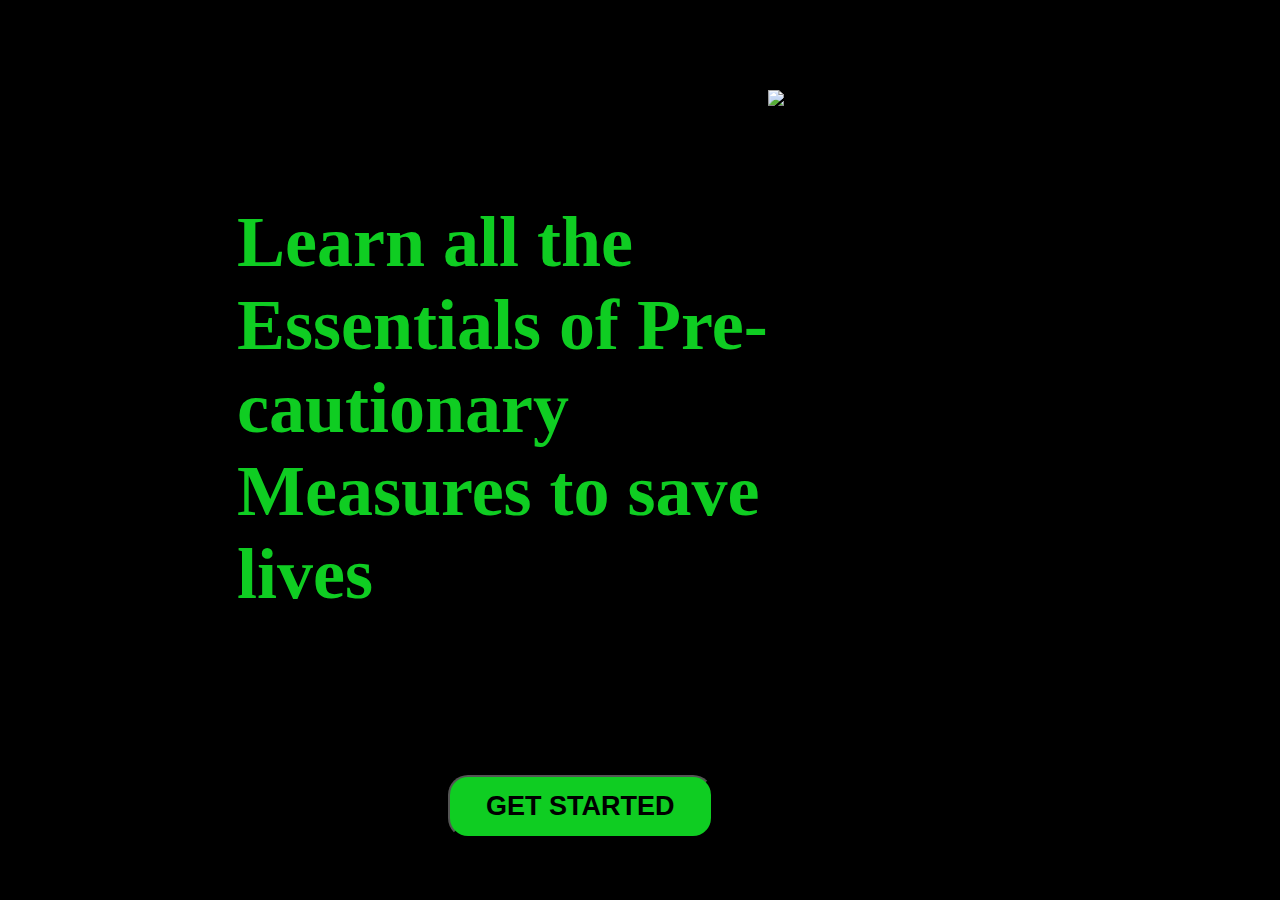
==== index.html @ 5dc01119 "Add files via upload" ====
<!DOCTYPE html>
<html lang="en">
<head>
    <meta charset="UTF-8">
    <meta name="viewport" content="width=device-width, initial-scale=1.0">
    <meta http-equiv="X-UA-Compatible" content="ie=edge">
    <title>Project_1</title>
    <link rel="stylesheet" href="style.css">
</head>
<body>
    <h1>Learn all the Essentials of Pre-cautionary Measures to save lives</h1>
    <form action="login.html"><button>GET STARTED</button></form>
    <img src="images/social-student-learning-english-online.png">
</body>
</html>
---- style.css ----
*{
    margin:0;
    padding:0;
    box-sizing:border-box;
}
body{
    background-color:black;
}
h1{
    font-size:8vh;
    color:#0FCD22;
    width:50%;
    position:relative;
    top:50vh;
    left:50%;
    transform:translate(-70%,-60%);
    padding:0 5vh;   
}

button{
    background-color:#0FCD22;
    color:black;
    font-weight:bolder;
    font-size:3vh;
    height:7vh;
    width:auto;
    padding:1vh 4vh;
    border-radius:20px;
    position:relative;
    top:40vh;
    left:35%;
    cursor:pointer;
    transition: color .5s;
    /* border:1px solid green; */
}
button:hover{
    background-color:black;
    color:#0FCD22;
    box-shadow:0 0 10px 2px #0FCD22;
}

img{
    height:80vh;
    position:absolute;
    left:60%;
    top:10vh;
    transition: height 1s;
    /* border:1px solid green; */
}
img:hover{
    height:85vh;
}
@media screen and (max-width:400px)
{
    h1{
        font-size:3vh;
        width:70%;
        top:55vh;
        left:50%;
        transform:translate(-50%);
        padding:0;
        padding-left:5vh;
    }
    
img{
    height:40vh;
    left:50%;
    top:10vh;
    transform:translate(-50%);

}

button{
    font-size:2vh;
    height:4vh;
    top:60vh;
    left:30%;
    padding:0 5vh;
}
img:hover{
    height:43vh;
}

}
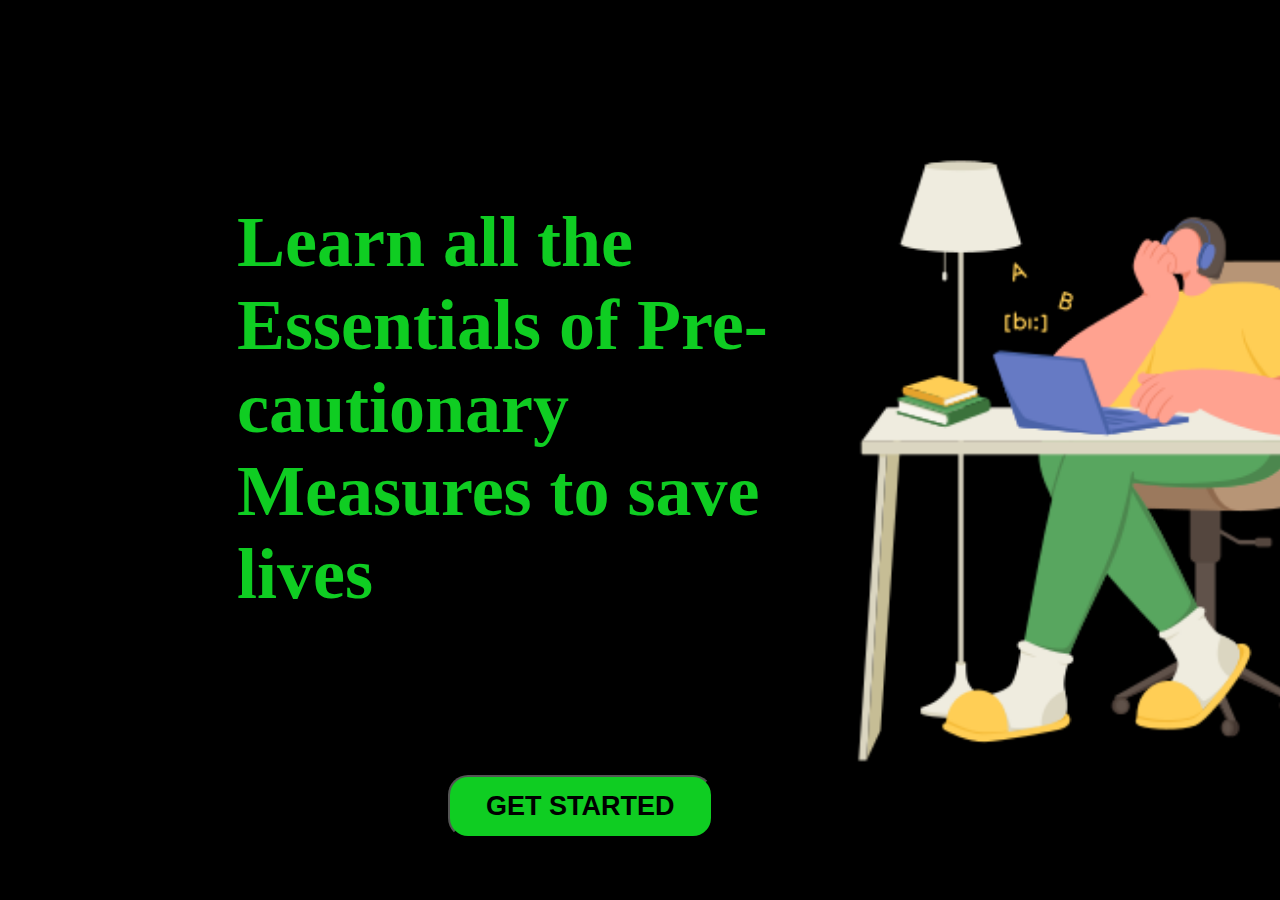
==== commit 7a5a0b4c: "Update index.html" ====
--- a/index.html
+++ b/index.html
@@ -4,7 +4,7 @@
     <meta charset="UTF-8">
     <meta name="viewport" content="width=device-width, initial-scale=1.0">
     <meta http-equiv="X-UA-Compatible" content="ie=edge">
-    <title>Project_1</title>
+    <title>SafetyFirstHub</title>
     <link rel="stylesheet" href="style.css">
 </head>
 <body>
@@ -12,4 +12,4 @@
     <form action="login.html"><button>GET STARTED</button></form>
     <img src="images/social-student-learning-english-online.png">
 </body>
-</html>+</html>
